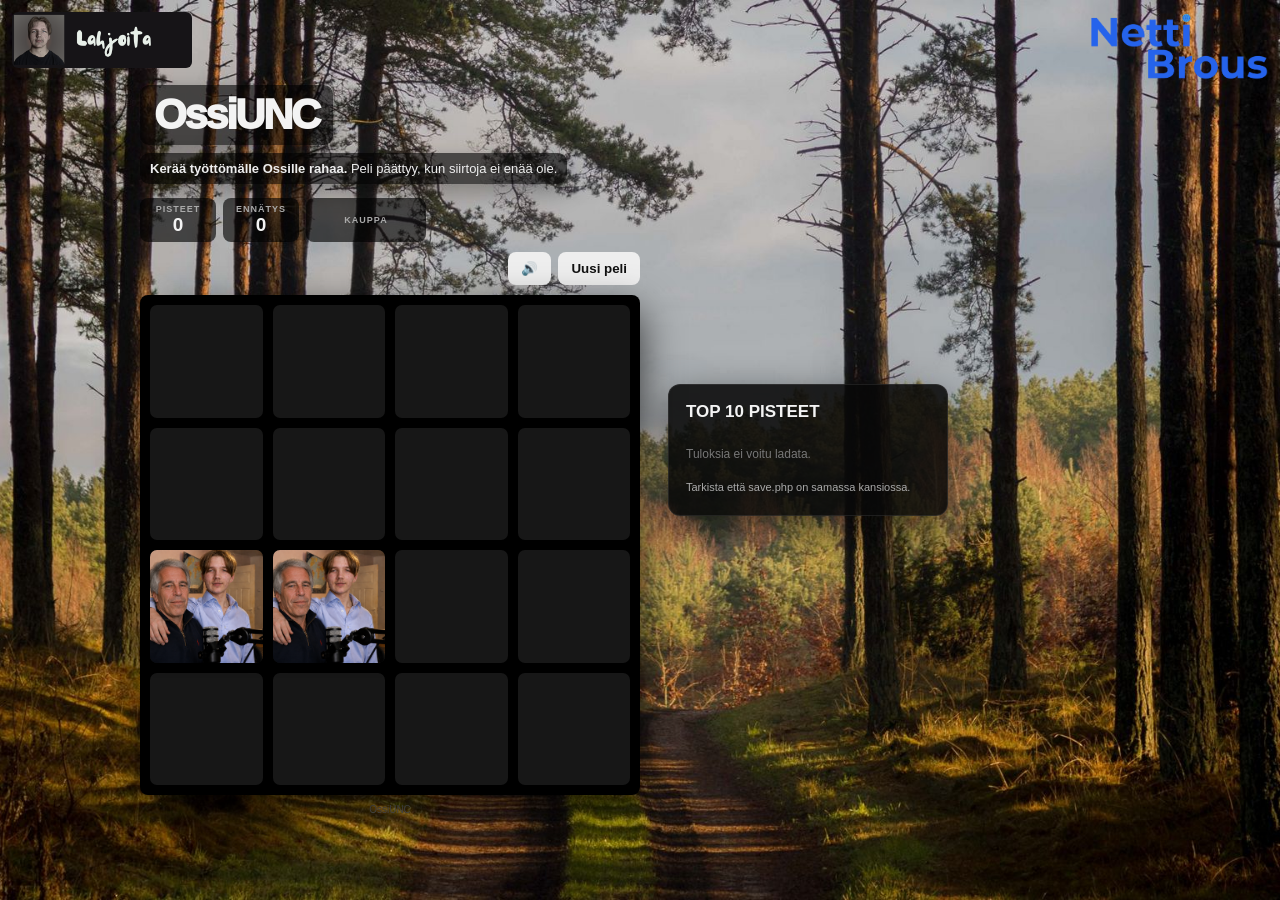
==== ossi.html @ 9c7e5c86 "Rename index.html to ossi.html" ====
<!doctype html>
<html lang="fi">
<head>
<meta charset="utf-8">
<meta name="viewport" content="width=device-width,initial-scale=1,viewport-fit=cover">
<title>OssiUNC</title>
<style>
:root{--text:#f3f3f3;--muted:#a6a6aa}
*{box-sizing:border-box}
html,body{margin:0;min-height:100%;font-family:Arial,Helvetica,sans-serif;color:var(--text)}
body{min-height:100vh;background:#090909 url("./tausta.png") center/cover fixed no-repeat}
.page{min-height:100vh;display:flex;align-items:center;justify-content:center;padding:28px}
.layout{width:min(1000px,100%);display:grid;grid-template-columns:minmax(0,500px) 280px;gap:28px;align-items:center}
.title-box,.desc-box{display:inline-block;background:rgba(0,0,0,.62);border-radius:9px;box-shadow:0 8px 25px #0005}
.title-box{padding:9px 14px;margin-bottom:8px} h1{font-size:42px;line-height:1;margin:0;font-weight:950;letter-spacing:-2.5px}
.desc-box{padding:7px 10px;margin-bottom:14px}.desc{margin:0;color:#eee;font-size:13px;line-height:1.35}
.bar{display:flex;justify-content:flex-end;margin-bottom:10px}.bar button{min-width:42px}
button{border:0;border-radius:8px;background:#eee;color:#111;padding:9px 13px;font-weight:800;cursor:pointer}button:active{transform:scale(.97)}
.board{width:100%;aspect-ratio:1;background:#000;padding:10px;border-radius:8px;display:grid;grid-template-columns:repeat(4,1fr);gap:10px;position:relative;touch-action:none;user-select:none;box-shadow:0 16px 40px #000b}
.cell{background:#171717;border-radius:7px}.tile{position:absolute;border-radius:7px;overflow:hidden;box-shadow:0 4px 10px #0009;animation:pop .12s ease-out}.tile img{width:100%;height:100%;display:block;object-fit:cover}
@keyframes pop{from{opacity:0;transform:scale(.78)}to{opacity:1;transform:scale(1)}}
.scores{display:flex;gap:7px;margin-bottom:10px}.score{min-width:76px;padding:6px 9px;text-align:center;border-radius:8px;background:rgba(0,0,0,.62)}.score small{display:block;font-size:9px;color:#aaa;letter-spacing:1px;font-weight:800}.score b{font-size:19px}
button.score{border:0;cursor:pointer;font-family:inherit;min-width:120px}
button.score:active{transform:scale(.97)}
.leaderboard{background:rgba(8,8,9,.88);border:1px solid #ffffff16;border-radius:12px;padding:17px;box-shadow:0 15px 40px #0009}.leaderboard h2{font-size:17px;margin:0 0 13px}
.rank{display:grid;grid-template-columns:25px 1fr auto;gap:8px;padding:9px 0;border-bottom:1px solid #ffffff08}.rank:last-child{border:0}.num{color:#777;font-weight:800}.name{overflow:hidden;text-overflow:ellipsis;white-space:nowrap}.pts{font-weight:800}.empty{color:#777;font-size:12px;padding:12px 0}.status{min-height:17px;color:#aaa;font-size:11px;margin-top:8px}
.overlay{position:absolute;inset:0;z-index:10;display:none;align-items:center;justify-content:center;flex-direction:column;text-align:center;background:#090909ed;border-radius:8px;padding:22px}.overlay.show{display:flex}.overlay h2{font-size:32px;margin:0 0 7px}.overlay p{color:#aaa;margin:0 0 14px;font-size:13px}.name-row{display:flex;gap:7px;width:min(300px,100%)}.name-row input{min-width:0;flex:1;border:0;border-radius:8px;padding:10px 11px;background:#242424;color:#fff;outline:none}.modal-actions{display:flex;gap:7px;margin-top:9px}.modal-actions button.secondary{background:#2b2b2b;color:#eee}.footer{color:#666;font-size:10px;text-align:center;margin-top:9px}
.close-btn{position:absolute;top:10px;right:10px;width:28px;height:28px;padding:0;border-radius:50%;background:#2b2b2b;color:#eee;font-size:14px;line-height:1}
.shop-items{display:flex;flex-direction:column;gap:10px;width:min(320px,100%)}
.shop-item{display:flex;justify-content:space-between;align-items:center;gap:10px;background:#1c1c1c;border-radius:8px;padding:10px 12px;text-align:left}
.shop-item-title{font-weight:800;font-size:14px}
.shop-item-desc{color:#999;font-size:11px;margin-top:2px}
.buy-btn{background:#eee;color:#111;border-radius:8px;padding:8px 12px;font-weight:800;white-space:nowrap;flex-shrink:0}
.buy-btn:disabled{opacity:.45;cursor:not-allowed}

.ad{position:fixed;top:12px;right:12px;width:180px;z-index:9999;display:block}
.ad img{width:100%;height:auto;display:block;border-radius:6px;cursor:pointer}
@media(max-width:600px){.ad{width:120px;top:8px;right:8px}}
.ad-paypal{position:fixed;top:12px;left:12px;width:180px;z-index:9999;display:block}
.ad-paypal img{width:100%;height:auto;display:block;border-radius:6px;cursor:pointer}
@media(max-width:600px){.ad-paypal{width:120px;top:8px;left:8px}}
@media(max-width:760px){.page{padding:16px}.layout{grid-template-columns:1fr;max-width:500px;gap:18px}.leaderboard{order:2}.game-side{order:1}}
</style>
</head>
<body>
<a class="ad" href="https://nettibrous.fi" target="_blank" rel="noopener">
  <img src="nettibrous.png" alt="Mainos">
</a>
<a class="ad-paypal" href="https://www.paypal.com/donate/?hosted_button_id=TW9HPFY4FGFNE" target="_blank" rel="noopener">
  <img src="paypal.png" alt="PayPal">
</a>
<div class="page"><div class="layout">
<section class="game-side">
  <div class="title-box"><h1>OssiUNC</h1></div><br>
  <div class="desc-box"><p class="desc"><strong>Kerää työttömälle Ossille rahaa.</strong> Peli päättyy, kun siirtoja ei enää ole.</p></div>
  <div class="scores"><div class="score"><small>PISTEET</small><b id="score">0</b></div><div class="score"><small>ENNÄTYS</small><b id="best">0</b></div><button class="score" id="shopBtn" type="button"><small>KAUPPA</small></button></div>
  <div class="bar"><div style="display:flex;gap:7px"><button id="soundToggle" title="Äänet">🔊</button><button id="newGame">Uusi peli</button></div></div>
  <div class="board" id="board">
    <div class="overlay" id="gameOver">
      <h2 id="gameOverTitle">Peli ohi</h2><p id="finalScore"></p>
      <div id="nameForm"><div class="name-row"><input id="nameInput" maxlength="20" placeholder="Nimi"><button id="saveScore">Tallenna</button></div>
      <div class="modal-actions"><button class="secondary" id="skipScore">Jatka ilman tallennusta</button></div></div>
      <div id="savedActions" style="display:none"><button id="playAgain">Pelaa uudelleen</button></div>
    </div>
    <div class="overlay" id="shopOverlay">
      <button class="close-btn" id="closeShop" type="button" aria-label="Sulje">✕</button>
      <h2>Kauppa</h2>
      <div class="shop-items">
        <div class="shop-item">
          <div><div class="shop-item-title">Osta Lisärivit 1</div></div>
          <button class="buy-btn" id="buyTier1" type="button">10000 p</button>
        </div>
        <div class="shop-item">
          <div><div class="shop-item-title">Osta Lisärivit 2</div></div>
          <button class="buy-btn" id="buyTier2" type="button">25000 p</button>
        </div>
      </div>
      <div class="status" id="shopStatus"></div>
    </div>
  </div>
  <div class="footer">OssiUNC</div>
</section>
<aside class="leaderboard"><h2>TOP 10 PISTEET</h2><div id="leaderRows"><div class="empty">Ladataan tuloksia…</div></div><div class="status" id="boardStatus"></div></aside>
</div></div>
<audio id="moveSound" src="./sound.mp3" preload="auto"></audio>
<script>
(function(){
"use strict";
const COLS=4,MAX_ROWS=6,images=["Ossi1.png","Ossi2.png","Ossi3.png","Ossi4.png","Ossi5.png","Ossi6.png","Ossi7.png","Ossi8.png","Ossi9.png","Ossi10.png","Ossi11.png","Ossi12.png","Ossi13.png","Ossi14.png","Ossi15.png"];
let ROWS=4;
const board=document.getElementById("board"),scoreEl=document.getElementById("score"),bestEl=document.getElementById("best");
const overlay=document.getElementById("gameOver"),finalScore=document.getElementById("finalScore"),nameInput=document.getElementById("nameInput"),gameOverTitle=document.getElementById("gameOverTitle");
const nameForm=document.getElementById("nameForm"),savedActions=document.getElementById("savedActions"),leaderRows=document.getElementById("leaderRows"),statusEl=document.getElementById("boardStatus");
const sound=document.getElementById("moveSound");
const shopBtn=document.getElementById("shopBtn"),shopOverlay=document.getElementById("shopOverlay"),closeShop=document.getElementById("closeShop"),buyTier1=document.getElementById("buyTier1"),buyTier2=document.getElementById("buyTier2"),shopStatus=document.getElementById("shopStatus");
let grid=[],score=0,best=Number(localStorage.getItem("ossinc-best")||0),gameOver=false,touchStart=null,audioCtx=null,soundBuffer=null,brokeRecord=false,extraRows=0;
let playerName=localStorage.getItem("ossinc-player-name")||"";
let personalBest=Number(localStorage.getItem("ossinc-personal-best")||0);
let legacyBest=Number(localStorage.getItem("ossinc-best")||0);
let soundOn=localStorage.getItem("ossinc-sound")!=="0";
if(!localStorage.getItem("ossinc-v9-reset")){
  localStorage.removeItem("ossinc-best");
  localStorage.removeItem("ossinc-personal-best");
  localStorage.removeItem("ossinc-player-name");
  localStorage.removeItem("ossinc-extra-rows");
  localStorage.removeItem("ossinc-extra-cols");
  localStorage.setItem("ossinc-v9-reset","1");
  personalBest=0;
  playerName="";
  best=0;
} else {
  best=personalBest;
}
bestEl.textContent=best;
bestEl.textContent=best;

function emptyGrid(){return Array.from({length:ROWS},()=>Array(COLS).fill(0))}
function emptyCells(){let a=[];for(let r=0;r<ROWS;r++)for(let c=0;c<COLS;c++)if(!grid[r][c])a.push([r,c]);return a}
function addTile(){let a=emptyCells();if(!a.length)return;let p=a[Math.floor(Math.random()*a.length)];grid[p[0]][p[1]]=1}
function buildCells(){
 board.querySelectorAll(".cell").forEach(x=>x.remove());
 board.style.gridTemplateColumns=`repeat(${COLS},1fr)`;
 board.style.aspectRatio=`${COLS} / ${ROWS}`;
 let frag=document.createDocumentFragment();
 for(let i=0;i<ROWS*COLS;i++){let d=document.createElement("div");d.className="cell";frag.appendChild(d)}
 board.insertBefore(frag,board.firstChild);
}
function newGame(){extraRows=Math.min(Number(localStorage.getItem("ossinc-extra-rows")||0),2);ROWS=4+extraRows;grid=emptyGrid();score=0;gameOver=false;brokeRecord=false;best=personalBest;overlay.classList.remove("show");shopOverlay.classList.remove("show");nameForm.style.display="block";savedActions.style.display="none";buildCells();addTile();addTile();render();updateShopUI()}
function render(){
 board.querySelectorAll(".tile").forEach(x=>x.remove());
 let w=board.clientWidth,h=board.clientHeight,pad=parseFloat(getComputedStyle(board).paddingLeft),gap=parseFloat(getComputedStyle(board).gap);
 let cellW=(w-pad*2-gap*(COLS-1))/COLS,cellH=(h-pad*2-gap*(ROWS-1))/ROWS;
 for(let r=0;r<ROWS;r++)for(let c=0;c<COLS;c++){let v=grid[r][c];if(!v)continue;let t=document.createElement("div");t.className="tile";t.style.width=cellW+"px";t.style.height=cellH+"px";t.style.left=(pad+c*(cellW+gap))+"px";t.style.top=(pad+r*(cellH+gap))+"px";let img=document.createElement("img");img.src=images[Math.min(v,images.length)-1];img.alt="Ossi";t.appendChild(img);board.appendChild(t)}
 scoreEl.textContent=score;
bestEl.textContent=Math.max(best,personalBest,score);
}
function slide(line){let a=line.filter(Boolean),out=[],gain=0;for(let i=0;i<a.length;i++){if(i+1<a.length&&a[i]===a[i+1]){let m=a[i]+1;if(m<=images.length){out.push(m);gain+=2**m}else{gain+=1000}i++}else out.push(a[i])}while(out.length<line.length)out.push(0);return{line:out,gained:gain}}
function move(dir){
 if(gameOver)return;
 let before=JSON.stringify(grid),next=emptyGrid(),gain=0;
 if(dir==="left"||dir==="right"){
   for(let r=0;r<ROWS;r++){let line,res;
     if(dir==="left"){line=grid[r].slice();res=slide(line);next[r]=res.line}
     else{line=grid[r].slice().reverse();res=slide(line);next[r]=res.line.slice().reverse()}
     gain+=res.gained;
   }
 } else {
   for(let c=0;c<COLS;c++){let line,res;
     if(dir==="up"){line=Array.from({length:ROWS},(_,r)=>grid[r][c]);res=slide(line);for(let r=0;r<ROWS;r++)next[r][c]=res.line[r]}
     else{line=Array.from({length:ROWS},(_,r)=>grid[ROWS-1-r][c]);res=slide(line);res.line.reverse();for(let r=0;r<ROWS;r++)next[r][c]=res.line[r]}
     gain+=res.gained;
   }
 }
 if(JSON.stringify(next)===before)return;
 grid=next;score+=gain;if(score>personalBest){
  personalBest=score;
  best=personalBest;
  brokeRecord=true;
  localStorage.setItem("ossinc-personal-best",String(personalBest));
}
 addTile();render();playSound();
 if(!canMove()){
  gameOver=true;
  finalScore.textContent="Pisteet: "+score;
  if(!playerName){
    gameOverTitle.textContent="Peli ohi";
    nameForm.style.display="block";
    savedActions.style.display="none";
    overlay.classList.add("show");
    setTimeout(()=>nameInput.focus(),100);
  }else if(brokeRecord){
    gameOverTitle.textContent="Uusi ennätys!";
    nameForm.style.display="none";
    savedActions.style.display="block";
    overlay.classList.add("show");
    saveKnownScore();
  }else{
    gameOverTitle.textContent="Hävisit pelin";
    nameForm.style.display="none";
    savedActions.style.display="block";
    overlay.classList.add("show");
  }
}
}
function canMove(){if(emptyCells().length)return true;for(let r=0;r<ROWS;r++)for(let c=0;c<COLS;c++){if(c<COLS-1&&grid[r][c]===grid[r][c+1])return true;if(r<ROWS-1&&grid[r][c]===grid[r+1][c])return true}return false}
function ensureAudio(){
 try{
   if(!audioCtx)audioCtx=new(window.AudioContext||window.webkitAudioContext)();
   if(audioCtx.state==="suspended")audioCtx.resume();
   return true;
 }catch(e){return false}
}
function playSound(){
 if(!soundOn)return;
 if(soundBuffer&&ensureAudio()){
   try{
     let s=audioCtx.createBufferSource();
     let g=audioCtx.createGain();
     s.buffer=soundBuffer;
     g.gain.value=0.8;
     s.connect(g);g.connect(audioCtx.destination);s.start();
     return;
   }catch(e){}
 }
 try{sound.currentTime=0;sound.volume=0.8;let p=sound.play();if(p&&p.catch)p.catch(()=>{})}catch(e){}
}
function stopSound(){
 try{sound.pause();sound.currentTime=0}catch(e){}
 try{if(audioCtx&&audioCtx.state==="running")audioCtx.suspend()}catch(e){}
}

fetch("sound.mp3").then(r=>r.arrayBuffer()).then(b=>{audioCtx=audioCtx||new(window.AudioContext||window.webkitAudioContext)();return audioCtx.decodeAudioData(b)}).then(b=>soundBuffer=b).catch(()=>{});

async function loadScores(){
 try{let r=await fetch("save.php?action=list",{cache:"no-store"});let data=await r.json();if(!data.ok)throw Error();renderScores(data.scores||[]);statusEl.textContent=""}
 catch(e){leaderRows.innerHTML='<div class="empty">Tuloksia ei voitu ladata.</div>';statusEl.textContent="Tarkista että save.php on samassa kansiossa."}
}
function renderScores(scores){leaderRows.innerHTML="";if(!scores.length){leaderRows.innerHTML='<div class="empty">Ei vielä tuloksia.</div>';return}scores.slice(0,10).forEach((x,i)=>{let row=document.createElement("div");row.className="rank";let n=document.createElement("span");n.className="num";n.textContent=(i+1)+".";let name=document.createElement("span");name.className="name";name.textContent=x.name;let pts=document.createElement("span");pts.className="pts";pts.textContent=Number(x.score).toLocaleString("fi-FI");row.append(n,name,pts);leaderRows.appendChild(row)})}
async function saveScore(){
 let name=nameInput.value.trim();
 if(!name){nameInput.focus();return}
 let btn=document.getElementById("saveScore");
 btn.disabled=true;btn.textContent="Tallennetaan…";
 try{
   let r=await fetch("save.php",{method:"POST",headers:{"Content-Type":"application/json"},body:JSON.stringify({name:name,score:score})});
   let d=await r.json();
   if(!d.ok)throw Error(d.error||"Virhe");
   playerName=name;
   personalBest=score;
   localStorage.setItem("ossinc-player-name",playerName);
   localStorage.setItem("ossinc-personal-best",String(personalBest));
   best=personalBest;
   bestEl.textContent=best;
   nameForm.style.display="none";
   savedActions.style.display="block";
   await loadScores();
 }catch(e){
   statusEl.textContent="Tallennus epäonnistui.";
   btn.disabled=false;btn.textContent="Tallenna";
 }
}

async function saveKnownScore(){
 if(!playerName)return;
 try{
   let r=await fetch("save.php",{method:"POST",headers:{"Content-Type":"application/json"},body:JSON.stringify({name:playerName,score:score})});
   let d=await r.json();
   if(!d.ok)throw Error(d.error||"Virhe");
   await loadScores();
 }catch(e){
   statusEl.textContent="Pisteen päivitys epäonnistui.";
 }
}

document.addEventListener("keydown",e=>{if(document.activeElement&&document.activeElement.tagName==="INPUT")return;let m={ArrowLeft:"left",ArrowRight:"right",ArrowUp:"up",ArrowDown:"down",a:"left",d:"right",w:"up",s:"down"}[e.key];if(m){e.preventDefault();move(m)}});
board.addEventListener("touchstart",e=>{let t=e.changedTouches[0];touchStart={x:t.clientX,y:t.clientY}},{passive:true});
board.addEventListener("touchend",e=>{if(!touchStart)return;let t=e.changedTouches[0],dx=t.clientX-touchStart.x,dy=t.clientY-touchStart.y;touchStart=null;if(Math.max(Math.abs(dx),Math.abs(dy))<25)return;move(Math.abs(dx)>Math.abs(dy)?(dx>0?"right":"left"):(dy>0?"down":"up"))},{passive:true});
const soundToggle=document.getElementById("soundToggle");
soundToggle.textContent=soundOn?"🔊":"🔇";
soundToggle.title=soundOn?"Mykistä äänet":"Ota äänet käyttöön";
soundToggle.onclick=()=>{
 soundOn=!soundOn;
 localStorage.setItem("ossinc-sound",soundOn?"1":"0");
 soundToggle.textContent=soundOn?"🔊":"🔇";
 soundToggle.title=soundOn?"Mykistä äänet":"Ota äänet käyttöön";
 if(!soundOn) stopSound();
 else ensureAudio();
};
soundToggle.setAttribute("aria-pressed",String(!soundOn));
document.getElementById("newGame").onclick=newGame;document.getElementById("playAgain").onclick=newGame;document.getElementById("skipScore").onclick=()=>{overlay.classList.remove("show");newGame()};document.getElementById("saveScore").onclick=saveScore;
nameInput.addEventListener("keydown",e=>{if(e.key==="Enter")saveScore()});window.addEventListener("resize",render);

function updateShopUI(){
 shopStatus.textContent="";
 if(extraRows>=1){buyTier1.disabled=true;buyTier1.textContent="Ostettu";}
 else{buyTier1.disabled=false;buyTier1.textContent="10000 p";}
 if(extraRows>=2){buyTier2.disabled=true;buyTier2.textContent="Ostettu";}
 else if(extraRows<1){buyTier2.disabled=true;buyTier2.textContent="Osta ensin Lisärivit 1";}
 else{buyTier2.disabled=false;buyTier2.textContent="25000 p";}
}
function buyExtraRow(cost,tier){
 if(gameOver)return;
 if(extraRows!==tier-1)return;
 if(ROWS>=MAX_ROWS)return;
 if(score<cost){shopStatus.textContent="Ei tarpeeksi pisteitä.";return;}
 score-=cost;
 grid.push(Array(COLS).fill(0));
 ROWS++;
 extraRows=tier;
 localStorage.setItem("ossinc-extra-rows",String(extraRows));
 buildCells();
 render();
 updateShopUI();
 shopStatus.textContent="Ostettu! Uusi rivi lisätty.";
}
shopBtn.onclick=()=>{shopOverlay.classList.add("show");updateShopUI()};
closeShop.onclick=()=>{shopOverlay.classList.remove("show")};
buyTier1.onclick=()=>buyExtraRow(10000,1);
buyTier2.onclick=()=>buyExtraRow(25000,2);

newGame();loadScores();setInterval(loadScores,15000);
})();
</script>
</body>
</html>
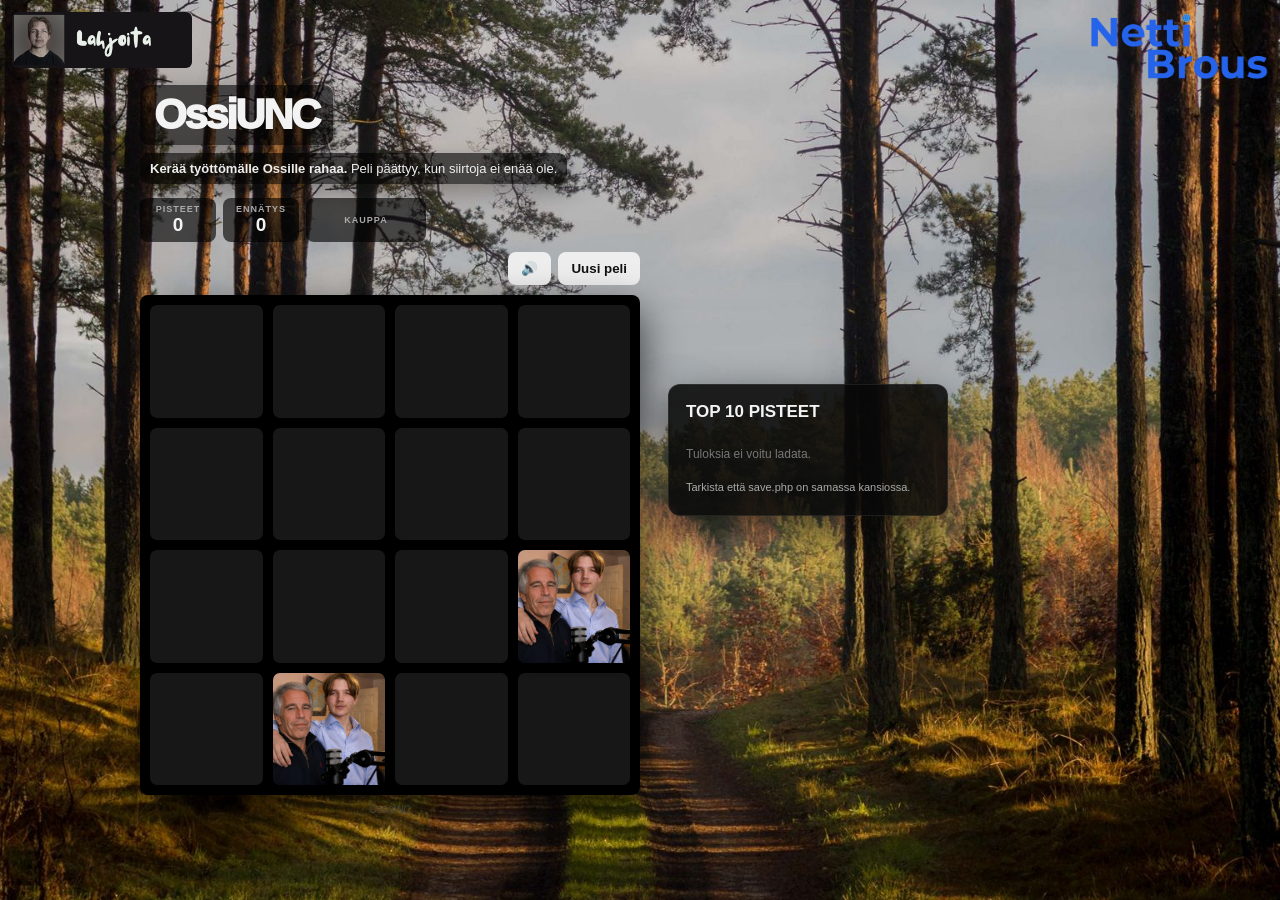
==== commit 4efeac8c: "Rename index.html to ossi.html" ====
--- a/ossi.html
+++ b/ossi.html
@@ -1,305 +1,274 @@
-<!doctype html>
-<html lang="fi">
-<head>
-<meta charset="utf-8">
-<meta name="viewport" content="width=device-width,initial-scale=1,viewport-fit=cover">
-<title>OssiUNC</title>
-<style>
-:root{--text:#f3f3f3;--muted:#a6a6aa}
-*{box-sizing:border-box}
-html,body{margin:0;min-height:100%;font-family:Arial,Helvetica,sans-serif;color:var(--text)}
-body{min-height:100vh;background:#090909 url("./tausta.png") center/cover fixed no-repeat}
-.page{min-height:100vh;display:flex;align-items:center;justify-content:center;padding:28px}
-.layout{width:min(1000px,100%);display:grid;grid-template-columns:minmax(0,500px) 280px;gap:28px;align-items:center}
-.title-box,.desc-box{display:inline-block;background:rgba(0,0,0,.62);border-radius:9px;box-shadow:0 8px 25px #0005}
-.title-box{padding:9px 14px;margin-bottom:8px} h1{font-size:42px;line-height:1;margin:0;font-weight:950;letter-spacing:-2.5px}
-.desc-box{padding:7px 10px;margin-bottom:14px}.desc{margin:0;color:#eee;font-size:13px;line-height:1.35}
-.bar{display:flex;justify-content:flex-end;margin-bottom:10px}.bar button{min-width:42px}
-button{border:0;border-radius:8px;background:#eee;color:#111;padding:9px 13px;font-weight:800;cursor:pointer}button:active{transform:scale(.97)}
-.board{width:100%;aspect-ratio:1;background:#000;padding:10px;border-radius:8px;display:grid;grid-template-columns:repeat(4,1fr);gap:10px;position:relative;touch-action:none;user-select:none;box-shadow:0 16px 40px #000b}
-.cell{background:#171717;border-radius:7px}.tile{position:absolute;border-radius:7px;overflow:hidden;box-shadow:0 4px 10px #0009;animation:pop .12s ease-out}.tile img{width:100%;height:100%;display:block;object-fit:cover}
-@keyframes pop{from{opacity:0;transform:scale(.78)}to{opacity:1;transform:scale(1)}}
-.scores{display:flex;gap:7px;margin-bottom:10px}.score{min-width:76px;padding:6px 9px;text-align:center;border-radius:8px;background:rgba(0,0,0,.62)}.score small{display:block;font-size:9px;color:#aaa;letter-spacing:1px;font-weight:800}.score b{font-size:19px}
-button.score{border:0;cursor:pointer;font-family:inherit;min-width:120px}
-button.score:active{transform:scale(.97)}
-.leaderboard{background:rgba(8,8,9,.88);border:1px solid #ffffff16;border-radius:12px;padding:17px;box-shadow:0 15px 40px #0009}.leaderboard h2{font-size:17px;margin:0 0 13px}
-.rank{display:grid;grid-template-columns:25px 1fr auto;gap:8px;padding:9px 0;border-bottom:1px solid #ffffff08}.rank:last-child{border:0}.num{color:#777;font-weight:800}.name{overflow:hidden;text-overflow:ellipsis;white-space:nowrap}.pts{font-weight:800}.empty{color:#777;font-size:12px;padding:12px 0}.status{min-height:17px;color:#aaa;font-size:11px;margin-top:8px}
-.overlay{position:absolute;inset:0;z-index:10;display:none;align-items:center;justify-content:center;flex-direction:column;text-align:center;background:#090909ed;border-radius:8px;padding:22px}.overlay.show{display:flex}.overlay h2{font-size:32px;margin:0 0 7px}.overlay p{color:#aaa;margin:0 0 14px;font-size:13px}.name-row{display:flex;gap:7px;width:min(300px,100%)}.name-row input{min-width:0;flex:1;border:0;border-radius:8px;padding:10px 11px;background:#242424;color:#fff;outline:none}.modal-actions{display:flex;gap:7px;margin-top:9px}.modal-actions button.secondary{background:#2b2b2b;color:#eee}.footer{color:#666;font-size:10px;text-align:center;margin-top:9px}
-.close-btn{position:absolute;top:10px;right:10px;width:28px;height:28px;padding:0;border-radius:50%;background:#2b2b2b;color:#eee;font-size:14px;line-height:1}
-.shop-items{display:flex;flex-direction:column;gap:10px;width:min(320px,100%)}
-.shop-item{display:flex;justify-content:space-between;align-items:center;gap:10px;background:#1c1c1c;border-radius:8px;padding:10px 12px;text-align:left}
-.shop-item-title{font-weight:800;font-size:14px}
-.shop-item-desc{color:#999;font-size:11px;margin-top:2px}
-.buy-btn{background:#eee;color:#111;border-radius:8px;padding:8px 12px;font-weight:800;white-space:nowrap;flex-shrink:0}
-.buy-btn:disabled{opacity:.45;cursor:not-allowed}
-
-.ad{position:fixed;top:12px;right:12px;width:180px;z-index:9999;display:block}
-.ad img{width:100%;height:auto;display:block;border-radius:6px;cursor:pointer}
-@media(max-width:600px){.ad{width:120px;top:8px;right:8px}}
-.ad-paypal{position:fixed;top:12px;left:12px;width:180px;z-index:9999;display:block}
-.ad-paypal img{width:100%;height:auto;display:block;border-radius:6px;cursor:pointer}
-@media(max-width:600px){.ad-paypal{width:120px;top:8px;left:8px}}
-@media(max-width:760px){.page{padding:16px}.layout{grid-template-columns:1fr;max-width:500px;gap:18px}.leaderboard{order:2}.game-side{order:1}}
-</style>
-</head>
-<body>
-<a class="ad" href="https://nettibrous.fi" target="_blank" rel="noopener">
-  <img src="nettibrous.png" alt="Mainos">
-</a>
-<a class="ad-paypal" href="https://www.paypal.com/donate/?hosted_button_id=TW9HPFY4FGFNE" target="_blank" rel="noopener">
-  <img src="paypal.png" alt="PayPal">
-</a>
-<div class="page"><div class="layout">
-<section class="game-side">
-  <div class="title-box"><h1>OssiUNC</h1></div><br>
-  <div class="desc-box"><p class="desc"><strong>Kerää työttömälle Ossille rahaa.</strong> Peli päättyy, kun siirtoja ei enää ole.</p></div>
-  <div class="scores"><div class="score"><small>PISTEET</small><b id="score">0</b></div><div class="score"><small>ENNÄTYS</small><b id="best">0</b></div><button class="score" id="shopBtn" type="button"><small>KAUPPA</small></button></div>
-  <div class="bar"><div style="display:flex;gap:7px"><button id="soundToggle" title="Äänet">🔊</button><button id="newGame">Uusi peli</button></div></div>
-  <div class="board" id="board">
-    <div class="overlay" id="gameOver">
-      <h2 id="gameOverTitle">Peli ohi</h2><p id="finalScore"></p>
-      <div id="nameForm"><div class="name-row"><input id="nameInput" maxlength="20" placeholder="Nimi"><button id="saveScore">Tallenna</button></div>
-      <div class="modal-actions"><button class="secondary" id="skipScore">Jatka ilman tallennusta</button></div></div>
-      <div id="savedActions" style="display:none"><button id="playAgain">Pelaa uudelleen</button></div>
-    </div>
-    <div class="overlay" id="shopOverlay">
-      <button class="close-btn" id="closeShop" type="button" aria-label="Sulje">✕</button>
-      <h2>Kauppa</h2>
-      <div class="shop-items">
-        <div class="shop-item">
-          <div><div class="shop-item-title">Osta Lisärivit 1</div></div>
-          <button class="buy-btn" id="buyTier1" type="button">10000 p</button>
-        </div>
-        <div class="shop-item">
-          <div><div class="shop-item-title">Osta Lisärivit 2</div></div>
-          <button class="buy-btn" id="buyTier2" type="button">25000 p</button>
-        </div>
-      </div>
-      <div class="status" id="shopStatus"></div>
-    </div>
-  </div>
-  <div class="footer">OssiUNC</div>
-</section>
-<aside class="leaderboard"><h2>TOP 10 PISTEET</h2><div id="leaderRows"><div class="empty">Ladataan tuloksia…</div></div><div class="status" id="boardStatus"></div></aside>
-</div></div>
-<audio id="moveSound" src="./sound.mp3" preload="auto"></audio>
-<script>
-(function(){
-"use strict";
-const COLS=4,MAX_ROWS=6,images=["Ossi1.png","Ossi2.png","Ossi3.png","Ossi4.png","Ossi5.png","Ossi6.png","Ossi7.png","Ossi8.png","Ossi9.png","Ossi10.png","Ossi11.png","Ossi12.png","Ossi13.png","Ossi14.png","Ossi15.png"];
-let ROWS=4;
-const board=document.getElementById("board"),scoreEl=document.getElementById("score"),bestEl=document.getElementById("best");
-const overlay=document.getElementById("gameOver"),finalScore=document.getElementById("finalScore"),nameInput=document.getElementById("nameInput"),gameOverTitle=document.getElementById("gameOverTitle");
-const nameForm=document.getElementById("nameForm"),savedActions=document.getElementById("savedActions"),leaderRows=document.getElementById("leaderRows"),statusEl=document.getElementById("boardStatus");
-const sound=document.getElementById("moveSound");
-const shopBtn=document.getElementById("shopBtn"),shopOverlay=document.getElementById("shopOverlay"),closeShop=document.getElementById("closeShop"),buyTier1=document.getElementById("buyTier1"),buyTier2=document.getElementById("buyTier2"),shopStatus=document.getElementById("shopStatus");
-let grid=[],score=0,best=Number(localStorage.getItem("ossinc-best")||0),gameOver=false,touchStart=null,audioCtx=null,soundBuffer=null,brokeRecord=false,extraRows=0;
-let playerName=localStorage.getItem("ossinc-player-name")||"";
-let personalBest=Number(localStorage.getItem("ossinc-personal-best")||0);
-let legacyBest=Number(localStorage.getItem("ossinc-best")||0);
-let soundOn=localStorage.getItem("ossinc-sound")!=="0";
-if(!localStorage.getItem("ossinc-v9-reset")){
-  localStorage.removeItem("ossinc-best");
-  localStorage.removeItem("ossinc-personal-best");
-  localStorage.removeItem("ossinc-player-name");
-  localStorage.removeItem("ossinc-extra-rows");
-  localStorage.removeItem("ossinc-extra-cols");
-  localStorage.setItem("ossinc-v9-reset","1");
-  personalBest=0;
-  playerName="";
-  best=0;
-} else {
-  best=personalBest;
-}
-bestEl.textContent=best;
-bestEl.textContent=best;
-
-function emptyGrid(){return Array.from({length:ROWS},()=>Array(COLS).fill(0))}
-function emptyCells(){let a=[];for(let r=0;r<ROWS;r++)for(let c=0;c<COLS;c++)if(!grid[r][c])a.push([r,c]);return a}
-function addTile(){let a=emptyCells();if(!a.length)return;let p=a[Math.floor(Math.random()*a.length)];grid[p[0]][p[1]]=1}
-function buildCells(){
- board.querySelectorAll(".cell").forEach(x=>x.remove());
- board.style.gridTemplateColumns=`repeat(${COLS},1fr)`;
- board.style.aspectRatio=`${COLS} / ${ROWS}`;
- let frag=document.createDocumentFragment();
- for(let i=0;i<ROWS*COLS;i++){let d=document.createElement("div");d.className="cell";frag.appendChild(d)}
- board.insertBefore(frag,board.firstChild);
-}
-function newGame(){extraRows=Math.min(Number(localStorage.getItem("ossinc-extra-rows")||0),2);ROWS=4+extraRows;grid=emptyGrid();score=0;gameOver=false;brokeRecord=false;best=personalBest;overlay.classList.remove("show");shopOverlay.classList.remove("show");nameForm.style.display="block";savedActions.style.display="none";buildCells();addTile();addTile();render();updateShopUI()}
-function render(){
- board.querySelectorAll(".tile").forEach(x=>x.remove());
- let w=board.clientWidth,h=board.clientHeight,pad=parseFloat(getComputedStyle(board).paddingLeft),gap=parseFloat(getComputedStyle(board).gap);
- let cellW=(w-pad*2-gap*(COLS-1))/COLS,cellH=(h-pad*2-gap*(ROWS-1))/ROWS;
- for(let r=0;r<ROWS;r++)for(let c=0;c<COLS;c++){let v=grid[r][c];if(!v)continue;let t=document.createElement("div");t.className="tile";t.style.width=cellW+"px";t.style.height=cellH+"px";t.style.left=(pad+c*(cellW+gap))+"px";t.style.top=(pad+r*(cellH+gap))+"px";let img=document.createElement("img");img.src=images[Math.min(v,images.length)-1];img.alt="Ossi";t.appendChild(img);board.appendChild(t)}
- scoreEl.textContent=score;
-bestEl.textContent=Math.max(best,personalBest,score);
-}
-function slide(line){let a=line.filter(Boolean),out=[],gain=0;for(let i=0;i<a.length;i++){if(i+1<a.length&&a[i]===a[i+1]){let m=a[i]+1;if(m<=images.length){out.push(m);gain+=2**m}else{gain+=1000}i++}else out.push(a[i])}while(out.length<line.length)out.push(0);return{line:out,gained:gain}}
-function move(dir){
- if(gameOver)return;
- let before=JSON.stringify(grid),next=emptyGrid(),gain=0;
- if(dir==="left"||dir==="right"){
-   for(let r=0;r<ROWS;r++){let line,res;
-     if(dir==="left"){line=grid[r].slice();res=slide(line);next[r]=res.line}
-     else{line=grid[r].slice().reverse();res=slide(line);next[r]=res.line.slice().reverse()}
-     gain+=res.gained;
-   }
- } else {
-   for(let c=0;c<COLS;c++){let line,res;
-     if(dir==="up"){line=Array.from({length:ROWS},(_,r)=>grid[r][c]);res=slide(line);for(let r=0;r<ROWS;r++)next[r][c]=res.line[r]}
-     else{line=Array.from({length:ROWS},(_,r)=>grid[ROWS-1-r][c]);res=slide(line);res.line.reverse();for(let r=0;r<ROWS;r++)next[r][c]=res.line[r]}
-     gain+=res.gained;
-   }
- }
- if(JSON.stringify(next)===before)return;
- grid=next;score+=gain;if(score>personalBest){
-  personalBest=score;
-  best=personalBest;
-  brokeRecord=true;
-  localStorage.setItem("ossinc-personal-best",String(personalBest));
-}
- addTile();render();playSound();
- if(!canMove()){
-  gameOver=true;
-  finalScore.textContent="Pisteet: "+score;
-  if(!playerName){
-    gameOverTitle.textContent="Peli ohi";
-    nameForm.style.display="block";
-    savedActions.style.display="none";
-    overlay.classList.add("show");
-    setTimeout(()=>nameInput.focus(),100);
-  }else if(brokeRecord){
-    gameOverTitle.textContent="Uusi ennätys!";
-    nameForm.style.display="none";
-    savedActions.style.display="block";
-    overlay.classList.add("show");
-    saveKnownScore();
-  }else{
-    gameOverTitle.textContent="Hävisit pelin";
-    nameForm.style.display="none";
-    savedActions.style.display="block";
-    overlay.classList.add("show");
-  }
-}
-}
-function canMove(){if(emptyCells().length)return true;for(let r=0;r<ROWS;r++)for(let c=0;c<COLS;c++){if(c<COLS-1&&grid[r][c]===grid[r][c+1])return true;if(r<ROWS-1&&grid[r][c]===grid[r+1][c])return true}return false}
-function ensureAudio(){
- try{
-   if(!audioCtx)audioCtx=new(window.AudioContext||window.webkitAudioContext)();
-   if(audioCtx.state==="suspended")audioCtx.resume();
-   return true;
- }catch(e){return false}
-}
-function playSound(){
- if(!soundOn)return;
- if(soundBuffer&&ensureAudio()){
-   try{
-     let s=audioCtx.createBufferSource();
-     let g=audioCtx.createGain();
-     s.buffer=soundBuffer;
-     g.gain.value=0.8;
-     s.connect(g);g.connect(audioCtx.destination);s.start();
-     return;
-   }catch(e){}
- }
- try{sound.currentTime=0;sound.volume=0.8;let p=sound.play();if(p&&p.catch)p.catch(()=>{})}catch(e){}
-}
-function stopSound(){
- try{sound.pause();sound.currentTime=0}catch(e){}
- try{if(audioCtx&&audioCtx.state==="running")audioCtx.suspend()}catch(e){}
-}
-
-fetch("sound.mp3").then(r=>r.arrayBuffer()).then(b=>{audioCtx=audioCtx||new(window.AudioContext||window.webkitAudioContext)();return audioCtx.decodeAudioData(b)}).then(b=>soundBuffer=b).catch(()=>{});
-
-async function loadScores(){
- try{let r=await fetch("save.php?action=list",{cache:"no-store"});let data=await r.json();if(!data.ok)throw Error();renderScores(data.scores||[]);statusEl.textContent=""}
- catch(e){leaderRows.innerHTML='<div class="empty">Tuloksia ei voitu ladata.</div>';statusEl.textContent="Tarkista että save.php on samassa kansiossa."}
-}
-function renderScores(scores){leaderRows.innerHTML="";if(!scores.length){leaderRows.innerHTML='<div class="empty">Ei vielä tuloksia.</div>';return}scores.slice(0,10).forEach((x,i)=>{let row=document.createElement("div");row.className="rank";let n=document.createElement("span");n.className="num";n.textContent=(i+1)+".";let name=document.createElement("span");name.className="name";name.textContent=x.name;let pts=document.createElement("span");pts.className="pts";pts.textContent=Number(x.score).toLocaleString("fi-FI");row.append(n,name,pts);leaderRows.appendChild(row)})}
-async function saveScore(){
- let name=nameInput.value.trim();
- if(!name){nameInput.focus();return}
- let btn=document.getElementById("saveScore");
- btn.disabled=true;btn.textContent="Tallennetaan…";
- try{
-   let r=await fetch("save.php",{method:"POST",headers:{"Content-Type":"application/json"},body:JSON.stringify({name:name,score:score})});
-   let d=await r.json();
-   if(!d.ok)throw Error(d.error||"Virhe");
-   playerName=name;
-   personalBest=score;
-   localStorage.setItem("ossinc-player-name",playerName);
-   localStorage.setItem("ossinc-personal-best",String(personalBest));
-   best=personalBest;
-   bestEl.textContent=best;
-   nameForm.style.display="none";
-   savedActions.style.display="block";
-   await loadScores();
- }catch(e){
-   statusEl.textContent="Tallennus epäonnistui.";
-   btn.disabled=false;btn.textContent="Tallenna";
- }
-}
-
-async function saveKnownScore(){
- if(!playerName)return;
- try{
-   let r=await fetch("save.php",{method:"POST",headers:{"Content-Type":"application/json"},body:JSON.stringify({name:playerName,score:score})});
-   let d=await r.json();
-   if(!d.ok)throw Error(d.error||"Virhe");
-   await loadScores();
- }catch(e){
-   statusEl.textContent="Pisteen päivitys epäonnistui.";
- }
-}
-
-document.addEventListener("keydown",e=>{if(document.activeElement&&document.activeElement.tagName==="INPUT")return;let m={ArrowLeft:"left",ArrowRight:"right",ArrowUp:"up",ArrowDown:"down",a:"left",d:"right",w:"up",s:"down"}[e.key];if(m){e.preventDefault();move(m)}});
-board.addEventListener("touchstart",e=>{let t=e.changedTouches[0];touchStart={x:t.clientX,y:t.clientY}},{passive:true});
-board.addEventListener("touchend",e=>{if(!touchStart)return;let t=e.changedTouches[0],dx=t.clientX-touchStart.x,dy=t.clientY-touchStart.y;touchStart=null;if(Math.max(Math.abs(dx),Math.abs(dy))<25)return;move(Math.abs(dx)>Math.abs(dy)?(dx>0?"right":"left"):(dy>0?"down":"up"))},{passive:true});
-const soundToggle=document.getElementById("soundToggle");
-soundToggle.textContent=soundOn?"🔊":"🔇";
-soundToggle.title=soundOn?"Mykistä äänet":"Ota äänet käyttöön";
-soundToggle.onclick=()=>{
- soundOn=!soundOn;
- localStorage.setItem("ossinc-sound",soundOn?"1":"0");
- soundToggle.textContent=soundOn?"🔊":"🔇";
- soundToggle.title=soundOn?"Mykistä äänet":"Ota äänet käyttöön";
- if(!soundOn) stopSound();
- else ensureAudio();
-};
-soundToggle.setAttribute("aria-pressed",String(!soundOn));
-document.getElementById("newGame").onclick=newGame;document.getElementById("playAgain").onclick=newGame;document.getElementById("skipScore").onclick=()=>{overlay.classList.remove("show");newGame()};document.getElementById("saveScore").onclick=saveScore;
-nameInput.addEventListener("keydown",e=>{if(e.key==="Enter")saveScore()});window.addEventListener("resize",render);
-
-function updateShopUI(){
- shopStatus.textContent="";
- if(extraRows>=1){buyTier1.disabled=true;buyTier1.textContent="Ostettu";}
- else{buyTier1.disabled=false;buyTier1.textContent="10000 p";}
- if(extraRows>=2){buyTier2.disabled=true;buyTier2.textContent="Ostettu";}
- else if(extraRows<1){buyTier2.disabled=true;buyTier2.textContent="Osta ensin Lisärivit 1";}
- else{buyTier2.disabled=false;buyTier2.textContent="25000 p";}
-}
-function buyExtraRow(cost,tier){
- if(gameOver)return;
- if(extraRows!==tier-1)return;
- if(ROWS>=MAX_ROWS)return;
- if(score<cost){shopStatus.textContent="Ei tarpeeksi pisteitä.";return;}
- score-=cost;
- grid.push(Array(COLS).fill(0));
- ROWS++;
- extraRows=tier;
- localStorage.setItem("ossinc-extra-rows",String(extraRows));
- buildCells();
- render();
- updateShopUI();
- shopStatus.textContent="Ostettu! Uusi rivi lisätty.";
-}
-shopBtn.onclick=()=>{shopOverlay.classList.add("show");updateShopUI()};
-closeShop.onclick=()=>{shopOverlay.classList.remove("show")};
-buyTier1.onclick=()=>buyExtraRow(10000,1);
-buyTier2.onclick=()=>buyExtraRow(25000,2);
-
-newGame();loadScores();setInterval(loadScores,15000);
-})();
-</script>
-</body>
-</html>
+<!doctype html>
+<html lang="fi">
+<head>
+<meta charset="utf-8">
+<meta name="viewport" content="width=device-width,initial-scale=1,viewport-fit=cover">
+<title>OssiUNC</title>
+<meta property="og:type" content="website">
+<meta property="og:title" content="OssiUNC">
+<meta property="og:description" content="Kerää työttömälle Ossille rahaa! Ossi Niemi 2048 versio.">
+<meta property="og:url" content="https://toivozzi.github.io/ossi/">
+<meta name="theme-color" content="#090909">
+<link rel="stylesheet" href="style.css">
+</head>
+<body>
+<a class="ad" href="https://nettibrous.fi" target="_blank" rel="noopener">
+  <img src="nettibrous.png" alt="Mainos">
+</a>
+<a class="ad-paypal" href="https://www.paypal.com/donate/?hosted_button_id=TW9HPFY4FGFNE" target="_blank" rel="noopener">
+  <img src="paypal.png" alt="PayPal">
+</a>
+<div class="page"><div class="layout">
+<section class="game-side">
+  <div class="title-box"><h1>OssiUNC</h1></div><br>
+  <div class="desc-box"><p class="desc"><strong>Kerää työttömälle Ossille rahaa.</strong> Peli päättyy, kun siirtoja ei enää ole.</p></div>
+  <div class="scores"><div class="score"><small>PISTEET</small><b id="score">0</b></div><div class="score"><small>ENNÄTYS</small><b id="best">0</b></div><button class="score" id="shopBtn" type="button"><small>KAUPPA</small></button></div>
+  <div class="bar"><div style="display:flex;gap:7px"><button id="soundToggle" title="Äänet">🔊</button><button id="newGame">Uusi peli</button></div></div>
+  <div class="board" id="board">
+    <div class="overlay" id="gameOver">
+      <h2 id="gameOverTitle">Peli ohi</h2><p id="finalScore"></p>
+      <div id="nameForm"><div class="name-row"><input id="nameInput" maxlength="20" placeholder="Nimi"><button id="saveScore">Tallenna</button></div>
+      <div class="modal-actions"><button class="secondary" id="skipScore">Jatka ilman tallennusta</button></div></div>
+      <div id="savedActions" style="display:none"><button id="playAgain">Pelaa uudelleen</button></div>
+    </div>
+    <div class="overlay" id="shopOverlay">
+      <button class="close-btn" id="closeShop" type="button" aria-label="Sulje">✕</button>
+      <h2>Kauppa</h2>
+      <div class="shop-items">
+        <div class="shop-item">
+          <div><div class="shop-item-title">Osta Lisärivit 1</div></div>
+          <button class="buy-btn" id="buyTier1" type="button">10000 p</button>
+        </div>
+        <div class="shop-item">
+          <div><div class="shop-item-title">Osta Lisärivit 2</div></div>
+          <button class="buy-btn" id="buyTier2" type="button">25000 p</button>
+        </div>
+      </div>
+      <div class="status" id="shopStatus"></div>
+    </div>
+  </div>
+  <div class="footer">OssiUNC</div>
+</section>
+<aside class="leaderboard"><h2>TOP 10 PISTEET</h2><div id="leaderRows"><div class="empty">Ladataan tuloksia…</div></div><div class="status" id="boardStatus"></div></aside>
+</div></div>
+<audio id="moveSound" src="./sound.mp3" preload="auto"></audio>
+<script>
+(function(){
+"use strict";
+const COLS=4,MAX_ROWS=6,images=["Ossi1.png","Ossi2.png","Ossi3.png","Ossi4.png","Ossi5.png","Ossi6.png","Ossi7.png","Ossi8.png","Ossi9.png","Ossi10.png","Ossi11.png","Ossi12.png","Ossi13.png","Ossi14.png","Ossi15.png"];
+let ROWS=4;
+const board=document.getElementById("board"),scoreEl=document.getElementById("score"),bestEl=document.getElementById("best");
+const overlay=document.getElementById("gameOver"),finalScore=document.getElementById("finalScore"),nameInput=document.getElementById("nameInput"),gameOverTitle=document.getElementById("gameOverTitle");
+const nameForm=document.getElementById("nameForm"),savedActions=document.getElementById("savedActions"),leaderRows=document.getElementById("leaderRows"),statusEl=document.getElementById("boardStatus");
+const sound=document.getElementById("moveSound");
+const shopBtn=document.getElementById("shopBtn"),shopOverlay=document.getElementById("shopOverlay"),closeShop=document.getElementById("closeShop"),buyTier1=document.getElementById("buyTier1"),buyTier2=document.getElementById("buyTier2"),shopStatus=document.getElementById("shopStatus");
+let grid=[],score=0,best=Number(localStorage.getItem("ossinc-best")||0),gameOver=false,touchStart=null,audioCtx=null,soundBuffer=null,brokeRecord=false,extraRows=0;
+let playerName=localStorage.getItem("ossinc-player-name")||"";
+let personalBest=Number(localStorage.getItem("ossinc-personal-best")||0);
+let legacyBest=Number(localStorage.getItem("ossinc-best")||0);
+let soundOn=localStorage.getItem("ossinc-sound")!=="0";
+if(!localStorage.getItem("ossinc-v9-reset")){
+  localStorage.removeItem("ossinc-best");
+  localStorage.removeItem("ossinc-personal-best");
+  localStorage.removeItem("ossinc-player-name");
+  localStorage.removeItem("ossinc-extra-rows");
+  localStorage.removeItem("ossinc-extra-cols");
+  localStorage.setItem("ossinc-v9-reset","1");
+  personalBest=0;
+  playerName="";
+  best=0;
+} else {
+  best=personalBest;
+}
+bestEl.textContent=best;
+bestEl.textContent=best;
+
+function emptyGrid(){return Array.from({length:ROWS},()=>Array(COLS).fill(0))}
+function emptyCells(){let a=[];for(let r=0;r<ROWS;r++)for(let c=0;c<COLS;c++)if(!grid[r][c])a.push([r,c]);return a}
+function addTile(){let a=emptyCells();if(!a.length)return;let p=a[Math.floor(Math.random()*a.length)];grid[p[0]][p[1]]=1}
+function buildCells(){
+ board.querySelectorAll(".cell").forEach(x=>x.remove());
+ board.style.gridTemplateColumns=`repeat(${COLS},1fr)`;
+ board.style.aspectRatio=`${COLS} / ${ROWS}`;
+ let frag=document.createDocumentFragment();
+ for(let i=0;i<ROWS*COLS;i++){let d=document.createElement("div");d.className="cell";frag.appendChild(d)}
+ board.insertBefore(frag,board.firstChild);
+}
+function newGame(){extraRows=Math.min(Number(localStorage.getItem("ossinc-extra-rows")||0),2);ROWS=4+extraRows;grid=emptyGrid();score=0;gameOver=false;brokeRecord=false;best=personalBest;overlay.classList.remove("show");shopOverlay.classList.remove("show");nameForm.style.display="block";savedActions.style.display="none";buildCells();addTile();addTile();render();updateShopUI()}
+function render(){
+ board.querySelectorAll(".tile").forEach(x=>x.remove());
+ let w=board.clientWidth,h=board.clientHeight,pad=parseFloat(getComputedStyle(board).paddingLeft),gap=parseFloat(getComputedStyle(board).gap);
+ let cellW=(w-pad*2-gap*(COLS-1))/COLS,cellH=(h-pad*2-gap*(ROWS-1))/ROWS;
+ for(let r=0;r<ROWS;r++)for(let c=0;c<COLS;c++){let v=grid[r][c];if(!v)continue;let t=document.createElement("div");t.className="tile";t.style.width=cellW+"px";t.style.height=cellH+"px";t.style.left=(pad+c*(cellW+gap))+"px";t.style.top=(pad+r*(cellH+gap))+"px";let img=document.createElement("img");img.src=images[Math.min(v,images.length)-1];img.alt="Ossi";t.appendChild(img);board.appendChild(t)}
+ scoreEl.textContent=score;
+bestEl.textContent=Math.max(best,personalBest,score);
+}
+function slide(line){let a=line.filter(Boolean),out=[],gain=0;for(let i=0;i<a.length;i++){if(i+1<a.length&&a[i]===a[i+1]){let m=a[i]+1;if(m<=images.length){out.push(m);gain+=2**m}else{gain+=1000}i++}else out.push(a[i])}while(out.length<line.length)out.push(0);return{line:out,gained:gain}}
+function move(dir){
+ if(gameOver)return;
+ let before=JSON.stringify(grid),next=emptyGrid(),gain=0;
+ if(dir==="left"||dir==="right"){
+   for(let r=0;r<ROWS;r++){let line,res;
+     if(dir==="left"){line=grid[r].slice();res=slide(line);next[r]=res.line}
+     else{line=grid[r].slice().reverse();res=slide(line);next[r]=res.line.slice().reverse()}
+     gain+=res.gained;
+   }
+ } else {
+   for(let c=0;c<COLS;c++){let line,res;
+     if(dir==="up"){line=Array.from({length:ROWS},(_,r)=>grid[r][c]);res=slide(line);for(let r=0;r<ROWS;r++)next[r][c]=res.line[r]}
+     else{line=Array.from({length:ROWS},(_,r)=>grid[ROWS-1-r][c]);res=slide(line);res.line.reverse();for(let r=0;r<ROWS;r++)next[r][c]=res.line[r]}
+     gain+=res.gained;
+   }
+ }
+ if(JSON.stringify(next)===before)return;
+ grid=next;score+=gain;if(score>personalBest){
+  personalBest=score;
+  best=personalBest;
+  brokeRecord=true;
+  localStorage.setItem("ossinc-personal-best",String(personalBest));
+}
+ addTile();render();playSound();
+ if(!canMove()){
+  gameOver=true;
+  finalScore.textContent="Pisteet: "+score;
+  if(!playerName){
+    gameOverTitle.textContent="Peli ohi";
+    nameForm.style.display="block";
+    savedActions.style.display="none";
+    overlay.classList.add("show");
+    setTimeout(()=>nameInput.focus(),100);
+  }else if(brokeRecord){
+    gameOverTitle.textContent="Uusi ennätys!";
+    nameForm.style.display="none";
+    savedActions.style.display="block";
+    overlay.classList.add("show");
+    saveKnownScore();
+  }else{
+    gameOverTitle.textContent="Hävisit pelin";
+    nameForm.style.display="none";
+    savedActions.style.display="block";
+    overlay.classList.add("show");
+  }
+}
+}
+function canMove(){if(emptyCells().length)return true;for(let r=0;r<ROWS;r++)for(let c=0;c<COLS;c++){if(c<COLS-1&&grid[r][c]===grid[r][c+1])return true;if(r<ROWS-1&&grid[r][c]===grid[r+1][c])return true}return false}
+function ensureAudio(){
+ try{
+   if(!audioCtx)audioCtx=new(window.AudioContext||window.webkitAudioContext)();
+   if(audioCtx.state==="suspended")audioCtx.resume();
+   return true;
+ }catch(e){return false}
+}
+function playSound(){
+ if(!soundOn)return;
+ if(soundBuffer&&ensureAudio()){
+   try{
+     let s=audioCtx.createBufferSource();
+     let g=audioCtx.createGain();
+     s.buffer=soundBuffer;
+     g.gain.value=0.8;
+     s.connect(g);g.connect(audioCtx.destination);s.start();
+     return;
+   }catch(e){}
+ }
+ try{sound.currentTime=0;sound.volume=0.8;let p=sound.play();if(p&&p.catch)p.catch(()=>{})}catch(e){}
+}
+function stopSound(){
+ try{sound.pause();sound.currentTime=0}catch(e){}
+ try{if(audioCtx&&audioCtx.state==="running")audioCtx.suspend()}catch(e){}
+}
+
+fetch("sound.mp3").then(r=>r.arrayBuffer()).then(b=>{audioCtx=audioCtx||new(window.AudioContext||window.webkitAudioContext)();return audioCtx.decodeAudioData(b)}).then(b=>soundBuffer=b).catch(()=>{});
+
+async function loadScores(){
+ try{let r=await fetch("save.php?action=list",{cache:"no-store"});let data=await r.json();if(!data.ok)throw Error();renderScores(data.scores||[]);statusEl.textContent=""}
+ catch(e){leaderRows.innerHTML='<div class="empty">Tuloksia ei voitu ladata.</div>';statusEl.textContent="Tarkista että save.php on samassa kansiossa."}
+}
+function renderScores(scores){leaderRows.innerHTML="";if(!scores.length){leaderRows.innerHTML='<div class="empty">Ei vielä tuloksia.</div>';return}scores.slice(0,10).forEach((x,i)=>{let row=document.createElement("div");row.className="rank";let n=document.createElement("span");n.className="num";n.textContent=(i+1)+".";let name=document.createElement("span");name.className="name";name.textContent=x.name;let pts=document.createElement("span");pts.className="pts";pts.textContent=Number(x.score).toLocaleString("fi-FI");row.append(n,name,pts);leaderRows.appendChild(row)})}
+async function saveScore(){
+ let name=nameInput.value.trim();
+ if(!name){nameInput.focus();return}
+ let btn=document.getElementById("saveScore");
+ btn.disabled=true;btn.textContent="Tallennetaan…";
+ try{
+   let r=await fetch("save.php",{method:"POST",headers:{"Content-Type":"application/json"},body:JSON.stringify({name:name,score:score})});
+   let d=await r.json();
+   if(!d.ok)throw Error(d.error||"Virhe");
+   playerName=name;
+   personalBest=score;
+   localStorage.setItem("ossinc-player-name",playerName);
+   localStorage.setItem("ossinc-personal-best",String(personalBest));
+   best=personalBest;
+   bestEl.textContent=best;
+   nameForm.style.display="none";
+   savedActions.style.display="block";
+   await loadScores();
+ }catch(e){
+   statusEl.textContent="Tallennus epäonnistui.";
+   btn.disabled=false;btn.textContent="Tallenna";
+ }
+}
+
+async function saveKnownScore(){
+ if(!playerName)return;
+ try{
+   let r=await fetch("save.php",{method:"POST",headers:{"Content-Type":"application/json"},body:JSON.stringify({name:playerName,score:score})});
+   let d=await r.json();
+   if(!d.ok)throw Error(d.error||"Virhe");
+   await loadScores();
+ }catch(e){
+   statusEl.textContent="Pisteen päivitys epäonnistui.";
+ }
+}
+
+document.addEventListener("keydown",e=>{if(document.activeElement&&document.activeElement.tagName==="INPUT")return;let m={ArrowLeft:"left",ArrowRight:"right",ArrowUp:"up",ArrowDown:"down",a:"left",d:"right",w:"up",s:"down"}[e.key];if(m){e.preventDefault();move(m)}});
+board.addEventListener("touchstart",e=>{let t=e.changedTouches[0];touchStart={x:t.clientX,y:t.clientY}},{passive:true});
+board.addEventListener("touchend",e=>{if(!touchStart)return;let t=e.changedTouches[0],dx=t.clientX-touchStart.x,dy=t.clientY-touchStart.y;touchStart=null;if(Math.max(Math.abs(dx),Math.abs(dy))<25)return;move(Math.abs(dx)>Math.abs(dy)?(dx>0?"right":"left"):(dy>0?"down":"up"))},{passive:true});
+const soundToggle=document.getElementById("soundToggle");
+soundToggle.textContent=soundOn?"🔊":"🔇";
+soundToggle.title=soundOn?"Mykistä äänet":"Ota äänet käyttöön";
+soundToggle.onclick=()=>{
+ soundOn=!soundOn;
+ localStorage.setItem("ossinc-sound",soundOn?"1":"0");
+ soundToggle.textContent=soundOn?"🔊":"🔇";
+ soundToggle.title=soundOn?"Mykistä äänet":"Ota äänet käyttöön";
+ if(!soundOn) stopSound();
+ else ensureAudio();
+};
+soundToggle.setAttribute("aria-pressed",String(!soundOn));
+document.getElementById("newGame").onclick=newGame;document.getElementById("playAgain").onclick=newGame;document.getElementById("skipScore").onclick=()=>{overlay.classList.remove("show");newGame()};document.getElementById("saveScore").onclick=saveScore;
+nameInput.addEventListener("keydown",e=>{if(e.key==="Enter")saveScore()});window.addEventListener("resize",render);
+
+function updateShopUI(){
+ shopStatus.textContent="";
+ if(extraRows>=1){buyTier1.disabled=true;buyTier1.textContent="Ostettu";}
+ else{buyTier1.disabled=false;buyTier1.textContent="10000 p";}
+ if(extraRows>=2){buyTier2.disabled=true;buyTier2.textContent="Ostettu";}
+ else if(extraRows<1){buyTier2.disabled=true;buyTier2.textContent="Osta ensin Lisärivit 1";}
+ else{buyTier2.disabled=false;buyTier2.textContent="25000 p";}
+}
+function buyExtraRow(cost,tier){
+ if(gameOver)return;
+ if(extraRows!==tier-1)return;
+ if(ROWS>=MAX_ROWS)return;
+ if(score<cost){shopStatus.textContent="Ei tarpeeksi pisteitä.";return;}
+ score-=cost;
+ grid.push(Array(COLS).fill(0));
+ ROWS++;
+ extraRows=tier;
+ localStorage.setItem("ossinc-extra-rows",String(extraRows));
+ buildCells();
+ render();
+ updateShopUI();
+ shopStatus.textContent="Ostettu! Uusi rivi lisätty.";
+}
+shopBtn.onclick=()=>{shopOverlay.classList.add("show");updateShopUI()};
+closeShop.onclick=()=>{shopOverlay.classList.remove("show")};
+buyTier1.onclick=()=>buyExtraRow(10000,1);
+buyTier2.onclick=()=>buyExtraRow(25000,2);
+
+newGame();loadScores();setInterval(loadScores,15000);
+})();
+</script>
+</body>
+</html>
--- a/style.css
+++ b/style.css
@@ -0,0 +1,35 @@
+:root{--text:#f3f3f3;--muted:#a6a6aa}
+*{box-sizing:border-box}
+html,body{margin:0;min-height:100%;font-family:Arial,Helvetica,sans-serif;color:var(--text)}
+body{min-height:100vh;background:#090909 url("./tausta.png") center/cover fixed no-repeat}
+.page{min-height:100vh;display:flex;align-items:center;justify-content:center;padding:28px}
+.layout{width:min(1000px,100%);display:grid;grid-template-columns:minmax(0,500px) 280px;gap:28px;align-items:center}
+.title-box,.desc-box{display:inline-block;background:rgba(0,0,0,.62);border-radius:9px;box-shadow:0 8px 25px #0005}
+.title-box{padding:9px 14px;margin-bottom:8px} h1{font-size:42px;line-height:1;margin:0;font-weight:950;letter-spacing:-2.5px}
+.desc-box{padding:7px 10px;margin-bottom:14px}.desc{margin:0;color:#eee;font-size:13px;line-height:1.35}
+.bar{display:flex;justify-content:flex-end;margin-bottom:10px}.bar button{min-width:42px}
+button{border:0;border-radius:8px;background:#eee;color:#111;padding:9px 13px;font-weight:800;cursor:pointer}button:active{transform:scale(.97)}
+.board{width:100%;aspect-ratio:1;background:#000;padding:10px;border-radius:8px;display:grid;grid-template-columns:repeat(4,1fr);gap:10px;position:relative;touch-action:none;user-select:none;box-shadow:0 16px 40px #000b}
+.cell{background:#171717;border-radius:7px}.tile{position:absolute;border-radius:7px;overflow:hidden;box-shadow:0 4px 10px #0009;animation:pop .12s ease-out}.tile img{width:100%;height:100%;display:block;object-fit:cover}
+@keyframes pop{from{opacity:0;transform:scale(.78)}to{opacity:1;transform:scale(1)}}
+.scores{display:flex;gap:7px;margin-bottom:10px}.score{min-width:76px;padding:6px 9px;text-align:center;border-radius:8px;background:rgba(0,0,0,.62)}.score small{display:block;font-size:9px;color:#aaa;letter-spacing:1px;font-weight:800}.score b{font-size:19px}
+button.score{border:0;cursor:pointer;font-family:inherit;min-width:120px}
+button.score:active{transform:scale(.97)}
+.leaderboard{background:rgba(8,8,9,.88);border:1px solid #ffffff16;border-radius:12px;padding:17px;box-shadow:0 15px 40px #0009}.leaderboard h2{font-size:17px;margin:0 0 13px}
+.rank{display:grid;grid-template-columns:25px 1fr auto;gap:8px;padding:9px 0;border-bottom:1px solid #ffffff08}.rank:last-child{border:0}.num{color:#777;font-weight:800}.name{overflow:hidden;text-overflow:ellipsis;white-space:nowrap}.pts{font-weight:800}.empty{color:#777;font-size:12px;padding:12px 0}.status{min-height:17px;color:#aaa;font-size:11px;margin-top:8px}
+.overlay{position:absolute;inset:0;z-index:10;display:none;align-items:center;justify-content:center;flex-direction:column;text-align:center;background:#090909ed;border-radius:8px;padding:22px}.overlay.show{display:flex}.overlay h2{font-size:32px;margin:0 0 7px}.overlay p{color:#aaa;margin:0 0 14px;font-size:13px}.name-row{display:flex;gap:7px;width:min(300px,100%)}.name-row input{min-width:0;flex:1;border:0;border-radius:8px;padding:10px 11px;background:#242424;color:#fff;outline:none}.modal-actions{display:flex;gap:7px;margin-top:9px}.modal-actions button.secondary{background:#2b2b2b;color:#eee}.footer{color:#666;font-size:10px;text-align:center;margin-top:9px}
+.close-btn{position:absolute;top:10px;right:10px;width:28px;height:28px;padding:0;border-radius:50%;background:#2b2b2b;color:#eee;font-size:14px;line-height:1}
+.shop-items{display:flex;flex-direction:column;gap:10px;width:min(320px,100%)}
+.shop-item{display:flex;justify-content:space-between;align-items:center;gap:10px;background:#1c1c1c;border-radius:8px;padding:10px 12px;text-align:left}
+.shop-item-title{font-weight:800;font-size:14px}
+.shop-item-desc{color:#999;font-size:11px;margin-top:2px}
+.buy-btn{background:#eee;color:#111;border-radius:8px;padding:8px 12px;font-weight:800;white-space:nowrap;flex-shrink:0}
+.buy-btn:disabled{opacity:.45;cursor:not-allowed}
+
+.ad{position:fixed;top:12px;right:12px;width:180px;z-index:9999;display:block}
+.ad img{width:100%;height:auto;display:block;border-radius:6px;cursor:pointer}
+@media(max-width:600px){.ad{width:120px;top:8px;right:8px}}
+.ad-paypal{position:fixed;top:12px;left:12px;width:180px;z-index:9999;display:block}
+.ad-paypal img{width:100%;height:auto;display:block;border-radius:6px;cursor:pointer}
+@media(max-width:600px){.ad-paypal{width:120px;top:8px;left:8px}}
+@media(max-width:760px){.page{padding:16px}.layout{grid-template-columns:1fr;max-width:500px;gap:18px}.leaderboard{order:2}.game-side{order:1}}
